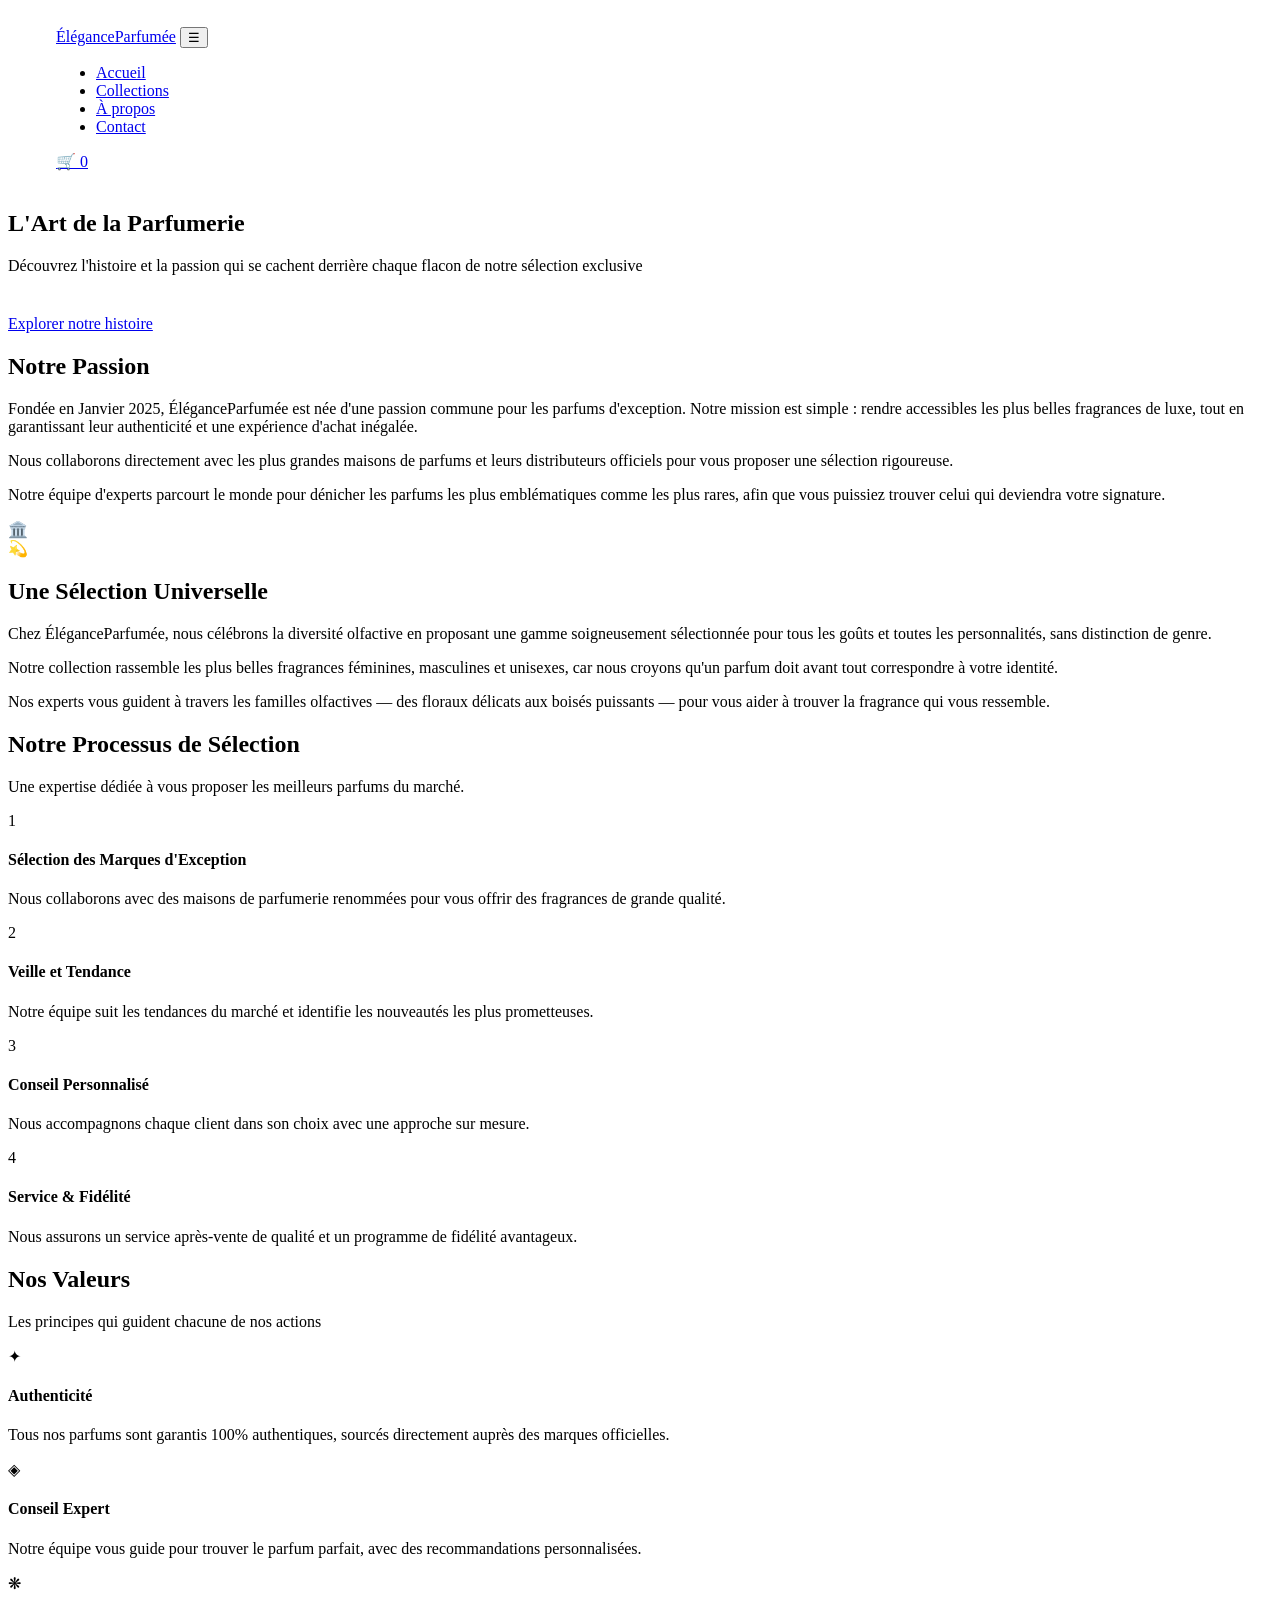
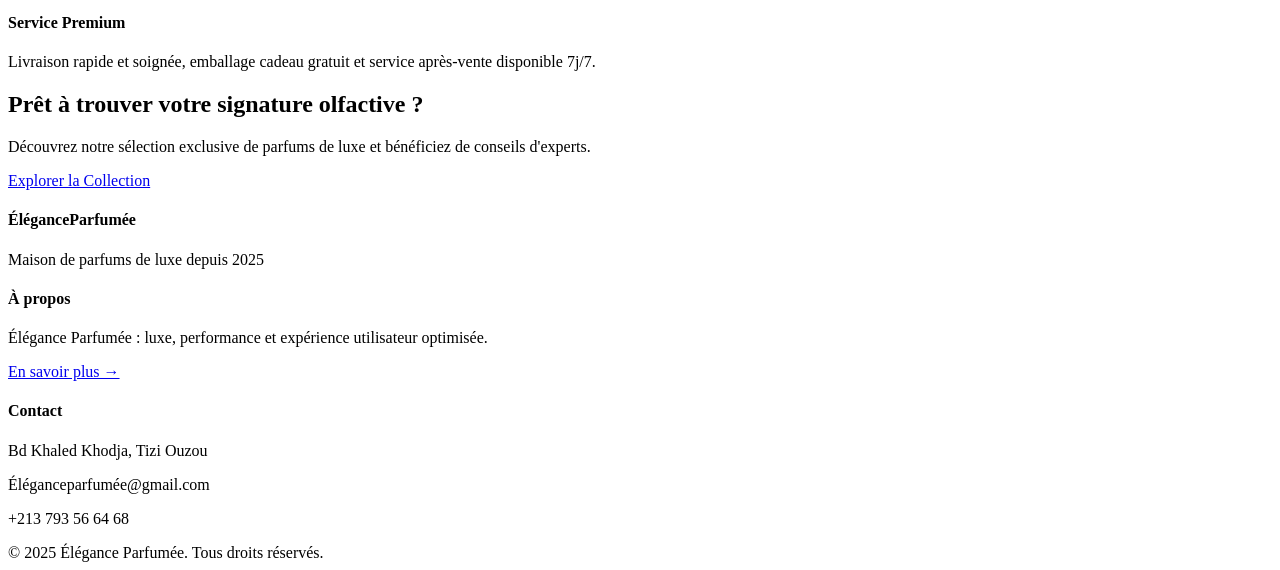
==== apropos.html @ c7476bb5 "Add files via upload" ====
<!DOCTYPE html>
<html lang="fr">
<head>
  <meta charset="UTF-8" />
  <meta name="viewport" content="width=device-width, initial-scale=1.0" />
  <title>À propos - ÉléganceParfumée</title>
  <link rel="preconnect" href="https://fonts.googleapis.com">
  <link href="https://fonts.googleapis.com/css2?family=Cormorant+Garamond:ital,wght@0,300;0,400;0,600;1,300;1,400&family=Jost:wght@300;400;500&display=swap" rel="stylesheet">
  <link rel="stylesheet" href="./projetdev.css">
</head>
<body>

  <nav class="navbar">
    <a href="./projetdev.html" class="logo">ÉléganceParfumée</a>
    <button class="burger" onclick="toggleMenu()">☰</button>
    <ul class="nav-links" id="navLinks">
      <li><a href="./projetdev.html">Accueil</a></li>
      <li><a href="produit.html">Collections</a></li>
      <li><a href="apropos.html" class="active">À propos</a></li>
      <li><a href="contact.html">Contact</a></li>
    </ul>
    <a href="panier.html" class="cart-icon">🛒 <span class="cart-count" id="cartCount">0</span></a>
  </nav>

  <section class="page-hero">
    <h1>L'Art de la Parfumerie</h1>
    <p>Découvrez l'histoire et la passion qui se cachent derrière chaque flacon de notre sélection exclusive</p>
    <a href="#histoire" class="btn-outline" style="margin-top:1.5rem;display:inline-block">Explorer notre histoire</a>
  </section>

  <section class="apropos-passion container" id="histoire">
    <div class="ap-text">
      <h2>Notre Passion</h2>
      <p>Fondée en Janvier 2025, ÉléganceParfumée est née d'une passion commune pour les parfums d'exception. Notre mission est simple : rendre accessibles les plus belles fragrances de luxe, tout en garantissant leur authenticité et une expérience d'achat inégalée.</p>
      <p>Nous collaborons directement avec les plus grandes maisons de parfums et leurs distributeurs officiels pour vous proposer une sélection rigoureuse.</p>
      <p>Notre équipe d'experts parcourt le monde pour dénicher les parfums les plus emblématiques comme les plus rares, afin que vous puissiez trouver celui qui deviendra votre signature.</p>
    </div>
    <div class="ap-img-placeholder">🏛️</div>
  </section>

  <section class="ap-universal">
    <div class="container ap-univ-inner">
      <div class="ap-img2-placeholder">💫</div>
      <div class="ap-univ-text">
        <h2>Une Sélection Universelle</h2>
        <p>Chez ÉléganceParfumée, nous célébrons la diversité olfactive en proposant une gamme soigneusement sélectionnée pour tous les goûts et toutes les personnalités, sans distinction de genre.</p>
        <p>Notre collection rassemble les plus belles fragrances féminines, masculines et unisexes, car nous croyons qu'un parfum doit avant tout correspondre à votre identité.</p>
        <p>Nos experts vous guident à travers les familles olfactives — des floraux délicats aux boisés puissants — pour vous aider à trouver la fragrance qui vous ressemble.</p>
      </div>
    </div>
  </section>

  <section class="ap-process container">
    <h2>Notre Processus de Sélection</h2>
    <p class="section-sub">Une expertise dédiée à vous proposer les meilleurs parfums du marché.</p>
    <div class="process-steps">
      <div class="process-step"><div class="step-num">1</div><div class="step-content"><h4>Sélection des Marques d'Exception</h4><p>Nous collaborons avec des maisons de parfumerie renommées pour vous offrir des fragrances de grande qualité.</p></div></div>
      <div class="process-step"><div class="step-num">2</div><div class="step-content"><h4>Veille et Tendance</h4><p>Notre équipe suit les tendances du marché et identifie les nouveautés les plus prometteuses.</p></div></div>
      <div class="process-step"><div class="step-num">3</div><div class="step-content"><h4>Conseil Personnalisé</h4><p>Nous accompagnons chaque client dans son choix avec une approche sur mesure.</p></div></div>
      <div class="process-step"><div class="step-num">4</div><div class="step-content"><h4>Service & Fidélité</h4><p>Nous assurons un service après-vente de qualité et un programme de fidélité avantageux.</p></div></div>
    </div>
  </section>

  <section class="ap-valeurs">
    <div class="container">
      <h2>Nos Valeurs</h2>
      <p class="section-sub">Les principes qui guident chacune de nos actions</p>
      <div class="valeurs-grid">
        <div class="valeur-card"><div class="v-icon">✦</div><h4>Authenticité</h4><p>Tous nos parfums sont garantis 100% authentiques, sourcés directement auprès des marques officielles.</p></div>
        <div class="valeur-card"><div class="v-icon">◈</div><h4>Conseil Expert</h4><p>Notre équipe vous guide pour trouver le parfum parfait, avec des recommandations personnalisées.</p></div>
        <div class="valeur-card"><div class="v-icon">❋</div><h4>Service Premium</h4><p>Livraison rapide et soignée, emballage cadeau gratuit et service après-vente disponible 7j/7.</p></div>
      </div>
    </div>
  </section>

  <section class="ap-cta">
    <h2>Prêt à trouver votre signature olfactive ?</h2>
    <p>Découvrez notre sélection exclusive de parfums de luxe et bénéficiez de conseils d'experts.</p>
    <a href="produit.html" class="btn-primary">Explorer la Collection</a>
  </section>

  <footer class="footer">
    <div class="footer-inner container">
      <div class="footer-col"><h4>ÉléganceParfumée</h4><p>Maison de parfums de luxe depuis 2025</p></div>
      <div class="footer-col"><h4>À propos</h4><p>Élégance Parfumée : luxe, performance et expérience utilisateur optimisée.</p><a href="apropos.html">En savoir plus →</a></div>
      <div class="footer-col"><h4>Contact</h4><p>Bd Khaled Khodja, Tizi Ouzou</p><p>Éléganceparfumée@gmail.com</p><p>+213 793 56 64 68</p></div>
    </div>
    <div class="footer-bottom">© 2025 Élégance Parfumée. Tous droits réservés.</div>
  </footer>

  <script src="projetdev.js"></script>
</body>
</html>
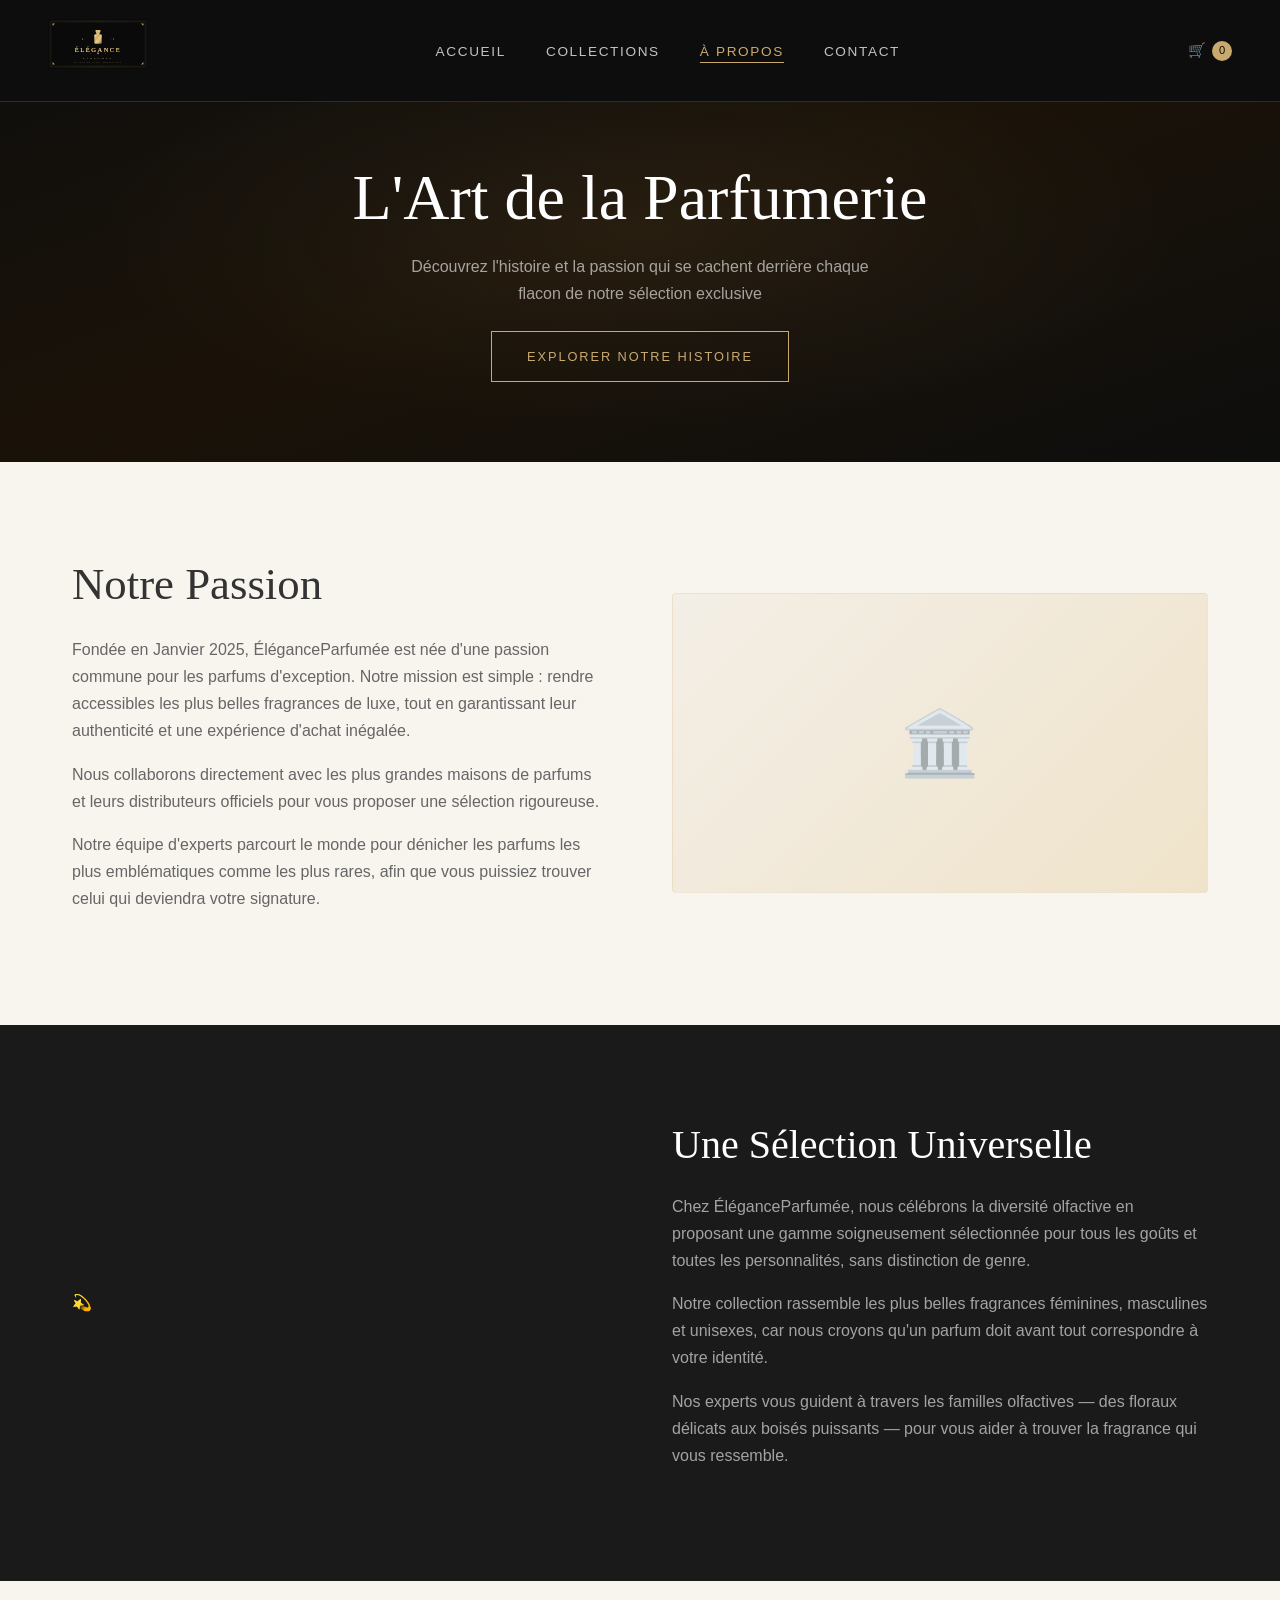
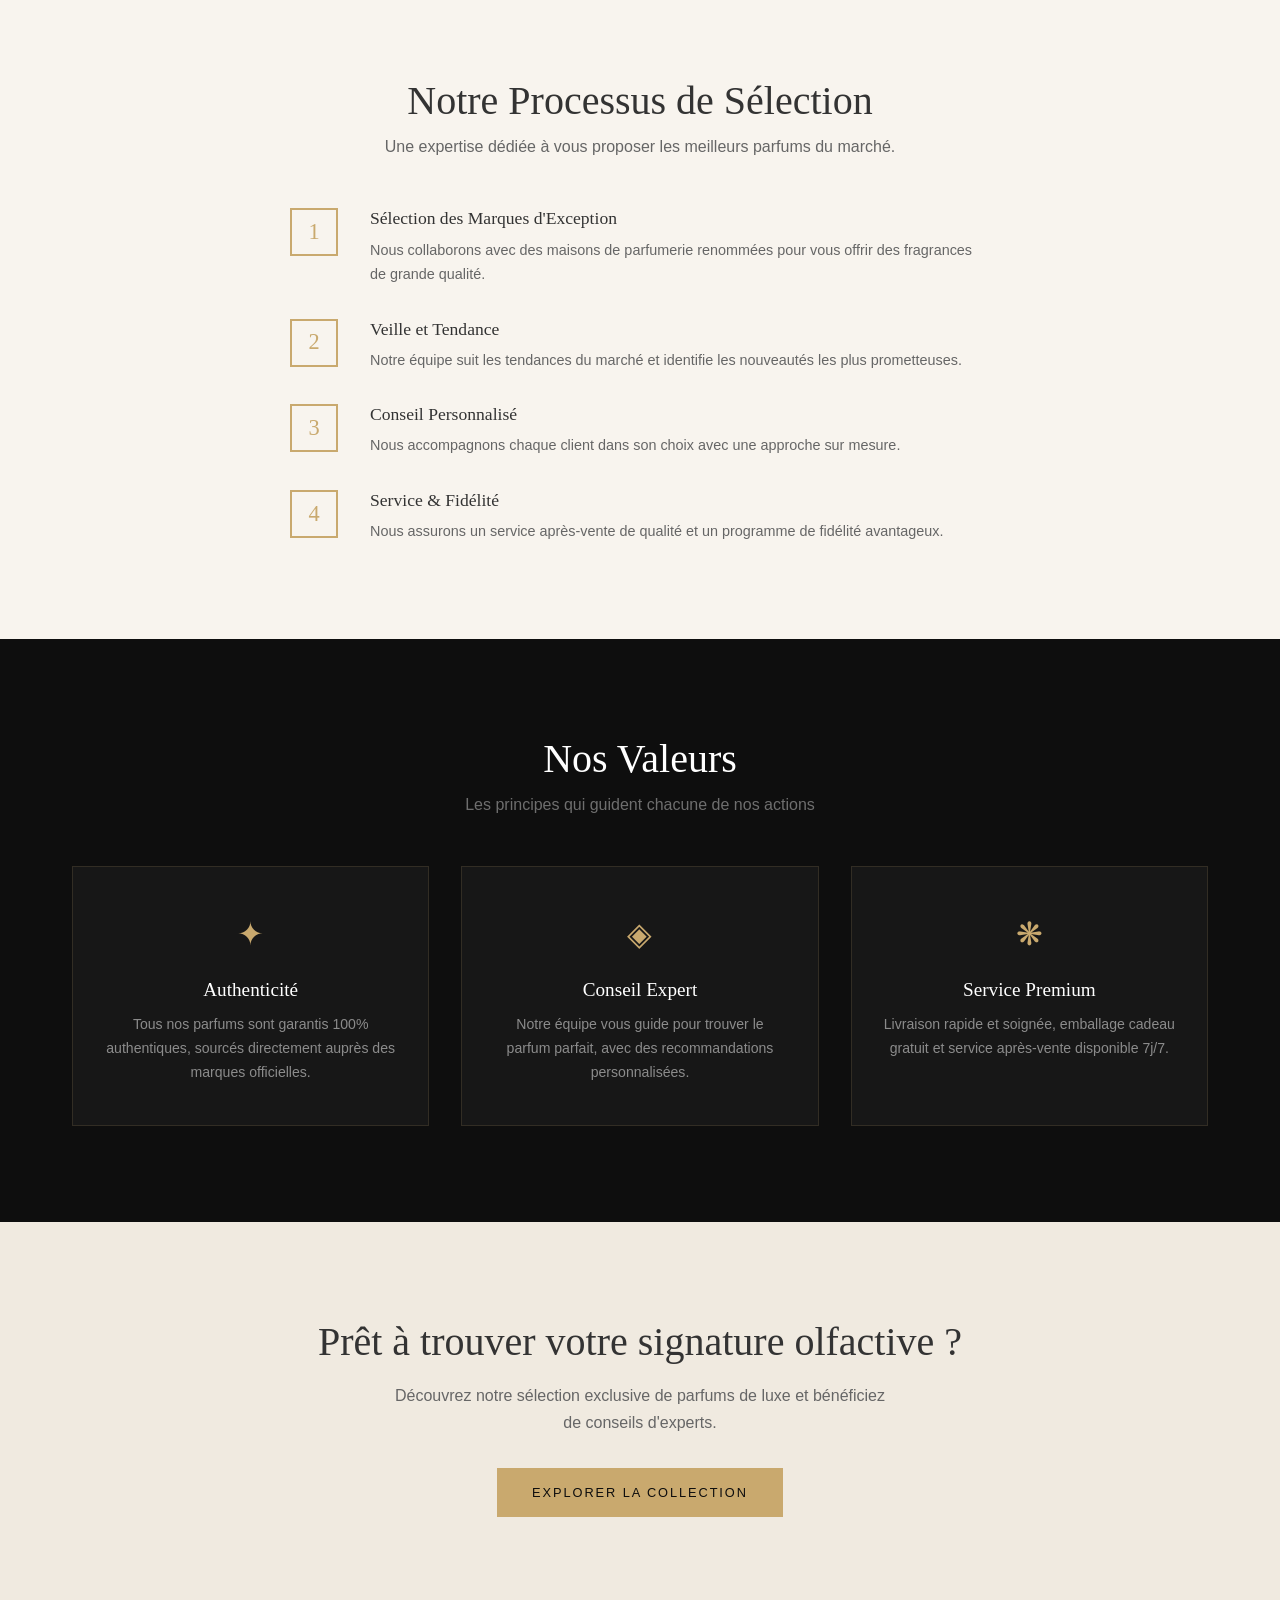
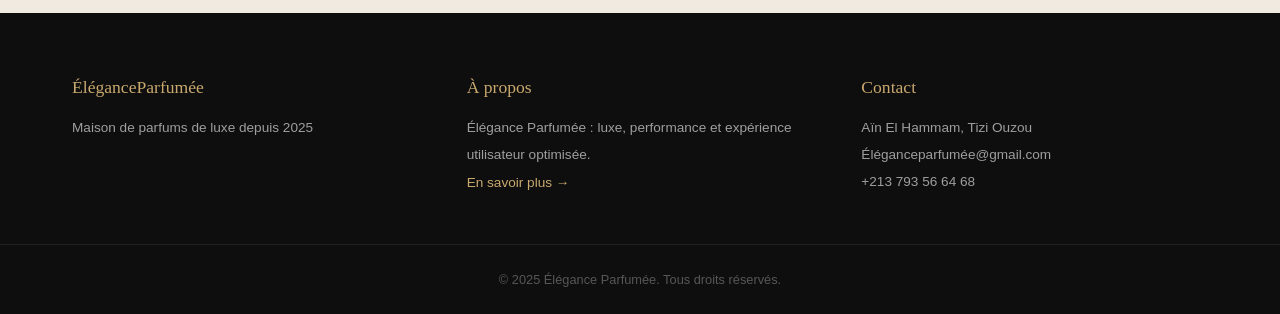
==== commit 1fec5a1b: "Add files via upload" ====
--- a/apropos.html
+++ b/apropos.html
@@ -11,7 +11,7 @@
 <body>
 
   <nav class="navbar">
-    <a href="./projetdev.html" class="logo">ÉléganceParfumée</a>
+    <a href="./projetdev.html" class="logo">  <img src="logo-elegance-parfumee-v1.svg" alt="ÉléganceParfumée" height="50"></a>
     <button class="burger" onclick="toggleMenu()">☰</button>
     <ul class="nav-links" id="navLinks">
       <li><a href="./projetdev.html">Accueil</a></li>
@@ -83,7 +83,7 @@
     <div class="footer-inner container">
       <div class="footer-col"><h4>ÉléganceParfumée</h4><p>Maison de parfums de luxe depuis 2025</p></div>
       <div class="footer-col"><h4>À propos</h4><p>Élégance Parfumée : luxe, performance et expérience utilisateur optimisée.</p><a href="apropos.html">En savoir plus →</a></div>
-      <div class="footer-col"><h4>Contact</h4><p>Bd Khaled Khodja, Tizi Ouzou</p><p>Éléganceparfumée@gmail.com</p><p>+213 793 56 64 68</p></div>
+      <div class="footer-col"><h4>Contact</h4><p>Aïn El Hammam, Tizi Ouzou</p><p>Éléganceparfumée@gmail.com</p><p>+213 793 56 64 68</p></div>
     </div>
     <div class="footer-bottom">© 2025 Élégance Parfumée. Tous droits réservés.</div>
   </footer>
--- a/projetdev.css
+++ b/projetdev.css
@@ -0,0 +1,240 @@
+*, *::before, *::after { box-sizing: border-box; margin: 0; padding: 0; }
+
+:root {
+  --gold: #c9a96e; --gold-light: #e8d4a8; --dark: #0e0e0e; --dark2: #1a1a1a;
+  --cream: #f8f4ee; --cream2: #f0eae0; --text: #333; --text-light: #666;
+  --white: #fff; --radius: 4px; --shadow: 0 4px 24px rgba(0,0,0,0.08);
+}
+
+html { scroll-behavior: smooth; }
+body { font-family: 'Jost', sans-serif; font-weight: 300; color: var(--text); background: var(--cream); line-height: 1.7; }
+h1,h2,h3,h4,h5 { font-family: 'Cormorant Garamond', serif; font-weight: 400; line-height: 1.2; }
+a { text-decoration: none; color: inherit; }
+.container { max-width: 1200px; margin: 0 auto; padding: 0 2rem; }
+
+/* NAVBAR */
+.navbar { position: fixed; top: 0; left: 0; right: 0; z-index: 100; display: flex; align-items: center; justify-content: space-between; padding: 1.2rem 3rem; background: rgba(14,14,14,0.96); backdrop-filter: blur(10px); border-bottom: 1px solid rgba(201,169,110,0.2); transition: padding 0.3s; }
+.logo { font-family: 'Cormorant Garamond', serif; font-size: 1.5rem; font-weight: 600; color: var(--gold); letter-spacing: 0.05em; }
+.nav-links { display: flex; list-style: none; gap: 2.5rem; }
+.nav-links a { color: rgba(255,255,255,0.75); font-size: 0.85rem; letter-spacing: 0.12em; text-transform: uppercase; transition: color 0.25s; position: relative; }
+.nav-links a::after { content: ''; position: absolute; bottom: -4px; left: 0; right: 0; height: 1px; background: var(--gold); transform: scaleX(0); transition: transform 0.25s; }
+.nav-links a:hover, .nav-links a.active { color: var(--gold); }
+.nav-links a:hover::after, .nav-links a.active::after { transform: scaleX(1); }
+.cart-icon { color: rgba(255,255,255,0.75); font-size: 0.9rem; display: flex; align-items: center; gap: 0.4rem; transition: color 0.25s; }
+.cart-icon:hover { color: var(--gold); }
+.cart-count { background: var(--gold); color: var(--dark); border-radius: 50%; width: 20px; height: 20px; font-size: 0.7rem; display: inline-flex; align-items: center; justify-content: center; font-weight: 500; }
+.burger { display: none; background: none; border: none; color: var(--gold); font-size: 1.5rem; cursor: pointer; }
+
+/* BUTTONS */
+.btn-primary { display: inline-block; background: var(--gold); color: var(--dark); padding: 0.85rem 2.2rem; font-family: 'Jost', sans-serif; font-size: 0.8rem; font-weight: 500; letter-spacing: 0.15em; text-transform: uppercase; border: none; cursor: pointer; transition: background 0.25s, transform 0.2s; }
+.btn-primary:hover { background: var(--gold-light); transform: translateY(-1px); }
+.btn-outline { display: inline-block; background: transparent; color: var(--gold); padding: 0.85rem 2.2rem; font-family: 'Jost', sans-serif; font-size: 0.8rem; font-weight: 500; letter-spacing: 0.15em; text-transform: uppercase; border: 1px solid var(--gold); cursor: pointer; transition: background 0.25s, color 0.25s; }
+.btn-outline:hover { background: var(--gold); color: var(--dark); }
+.btn-add { width: 100%; background: var(--dark); color: var(--gold); border: 1px solid var(--dark); padding: 0.75rem; font-family: 'Jost', sans-serif; font-size: 0.75rem; font-weight: 500; letter-spacing: 0.12em; text-transform: uppercase; cursor: pointer; transition: all 0.25s; }
+.btn-add:hover { background: var(--gold); color: var(--dark); border-color: var(--gold); }
+
+/* HERO */
+.hero { min-height: 100vh; display: flex; flex-direction: column; align-items: center; justify-content: center; text-align: center; position: relative; overflow: hidden;
+  background: radial-gradient(ellipse at 30% 50%, rgba(201,169,110,0.08) 0%, transparent 60%), linear-gradient(160deg, #0e0e0e 0%, #1a1208 50%, #0e0e0e 100%); }
+.hero::before { content: ''; position: absolute; inset: 0; background-image: url("data:image/svg+xml,%3Csvg xmlns='http://www.w3.org/2000/svg' width='60' height='60'%3E%3Cpath d='M30 0 L60 30 L30 60 L0 30Z' fill='none' stroke='rgba(201,169,110,0.03)' stroke-width='0.5'/%3E%3C/svg%3E"); background-size: 60px 60px; }
+.hero-overlay { position: absolute; inset: 0; }
+.hero-content { position: relative; z-index: 1; max-width: 750px; padding: 2rem; animation: fadeInUp 1s ease-out; }
+.hero-sub { color: var(--gold); font-size: 0.75rem; letter-spacing: 0.3em; text-transform: uppercase; margin-bottom: 1.5rem; }
+.hero h1 { font-size: clamp(3rem, 7vw, 6rem); color: var(--white); margin-bottom: 1.5rem; line-height: 1.05; }
+.hero h1 em { color: var(--gold); font-style: italic; }
+.hero-desc { color: rgba(255,255,255,0.6); font-size: 1.05rem; margin-bottom: 2.5rem; }
+.hero-scroll { position: absolute; bottom: 2rem; color: var(--gold); font-size: 1.5rem; animation: bounce 2s infinite; }
+@keyframes bounce { 0%,100%{transform:translateY(0)} 50%{transform:translateY(8px)} }
+@keyframes fadeInUp { from{opacity:0;transform:translateY(40px)} to{opacity:1;transform:translateY(0)} }
+
+/* PAGE HERO */
+.page-hero { padding: 10rem 2rem 5rem; text-align: center; background: radial-gradient(ellipse at center, rgba(201,169,110,0.08) 0%, transparent 60%), linear-gradient(160deg, #0e0e0e 0%, #1a1208 50%, #0e0e0e 100%); color: var(--white); }
+.page-hero h1 { font-size: clamp(2.5rem, 5vw, 4.5rem); margin-bottom: 1rem; }
+.page-hero p { color: rgba(255,255,255,0.6); max-width: 500px; margin: 0 auto; }
+
+/* SECTION INTRO */
+.section-intro { background: var(--dark); color: var(--white); text-align: center; padding: 4rem 2rem; }
+.intro-label { color: var(--gold); font-size: 0.75rem; letter-spacing: 0.3em; text-transform: uppercase; margin-bottom: 1rem; }
+.section-intro h2 { font-size: 2.5rem; }
+.year-badge { display: inline-block; border: 1px solid rgba(201,169,110,0.4); color: var(--gold); padding: 0.2rem 1rem; font-size: 0.75rem; letter-spacing: 0.2em; margin-top: 1.2rem; }
+
+/* EXPERTISE */
+.expertise { padding: 6rem 2rem; }
+.expertise h2 { font-size: 2.8rem; margin-bottom: 1.5rem; }
+.expertise-text > p { color: var(--text-light); max-width: 600px; margin-bottom: 3rem; }
+.expertise-cards { display: grid; grid-template-columns: repeat(auto-fit, minmax(220px, 1fr)); gap: 2rem; margin-top: 2rem; }
+.exp-card { border-left: 2px solid var(--gold); padding: 1.5rem 1.5rem 1.5rem 2rem; background: var(--white); box-shadow: var(--shadow); }
+.exp-icon { color: var(--gold); font-size: 1.5rem; margin-bottom: 1rem; }
+.exp-card h4 { font-size: 1.1rem; margin-bottom: 0.5rem; }
+.exp-card p { color: var(--text-light); font-size: 0.9rem; }
+
+/* ENGAGEMENT */
+.engagement { background: var(--dark2); padding: 6rem 2rem; }
+.engagement-inner { display: grid; grid-template-columns: 1fr 1fr; gap: 4rem; align-items: center; }
+.engagement-quote blockquote { font-family: 'Cormorant Garamond', serif; font-size: 1.6rem; font-style: italic; color: var(--gold-light); line-height: 1.5; margin-bottom: 1.5rem; }
+.engagement-quote cite { color: rgba(255,255,255,0.4); font-size: 0.85rem; letter-spacing: 0.1em; }
+.img-placeholder { background: linear-gradient(135deg, #1a1510, #2a2010); border: 1px solid rgba(201,169,110,0.2); border-radius: var(--radius); padding: 3rem; text-align: center; min-height: 250px; display: flex; flex-direction: column; align-items: center; justify-content: center; gap: 1rem; }
+.img-icon { font-size: 3rem; }
+.img-placeholder p { color: var(--gold); font-family: 'Cormorant Garamond', serif; font-size: 1.2rem; }
+.img-placeholder small { color: rgba(255,255,255,0.4); font-size: 0.75rem; }
+
+/* STATS */
+.stats { display: flex; align-items: center; justify-content: center; padding: 4rem 2rem; background: var(--cream2); }
+.stat { flex: 1; text-align: center; padding: 1rem 2rem; }
+.stat-num { display: block; font-family: 'Cormorant Garamond', serif; font-size: 3.5rem; color: var(--gold); line-height: 1; margin-bottom: 0.5rem; }
+.stat-label { font-size: 0.8rem; color: var(--text-light); letter-spacing: 0.08em; text-transform: uppercase; }
+.stat-divider { width: 1px; height: 60px; background: rgba(201,169,110,0.3); }
+
+/* GARANTIES */
+.garanties { padding: 5rem 2rem; }
+.garanties h3 { text-align: center; font-size: 2rem; margin-bottom: 3rem; }
+.garanties-grid { display: grid; grid-template-columns: repeat(auto-fit, minmax(200px, 1fr)); gap: 2rem; }
+.garantie-item { text-align: center; padding: 2rem 1.5rem; background: var(--white); border-top: 2px solid var(--gold); box-shadow: var(--shadow); transition: transform 0.25s; }
+.garantie-item:hover { transform: translateY(-4px); }
+.g-icon { font-size: 2rem; margin-bottom: 1rem; }
+.garantie-item h5 { font-size: 1rem; margin-bottom: 0.75rem; }
+.garantie-item p { font-size: 0.85rem; color: var(--text-light); }
+
+/* PRODUCTS */
+.section-sub { text-align: center; color: var(--text-light); margin-bottom: 3rem; }
+.bestsellers { padding: 6rem 0; background: var(--dark); }
+.bestsellers h2 { text-align: center; font-size: 2.8rem; color: var(--white); margin-bottom: 0.5rem; }
+.bestsellers .section-sub { color: rgba(255,255,255,0.4); }
+.collection { padding: 4rem 2rem; }
+.products-grid { display: grid; grid-template-columns: repeat(auto-fill, minmax(300px, 1fr)); gap: 1.5rem; }
+.product-card { background: var(--white); box-shadow: var(--shadow); border-radius: var(--radius); overflow: hidden; transition: transform 0.3s, box-shadow 0.3s; position: relative; display: flex; flex-direction: column; }
+.product-card:hover { transform: translateY(-6px); box-shadow: 0 12px 40px rgba(0,0,0,0.12); }
+.product-badge { position: absolute; top: 1rem; left: 1rem; background: var(--gold); color: var(--dark); font-size: 0.65rem; font-weight: 500; letter-spacing: 0.1em; text-transform: uppercase; padding: 0.25rem 0.6rem; z-index: 1; }
+.product-badge.nouveau { background: var(--dark); color: var(--gold); border: 1px solid var(--gold); }
+.product-img-wrap { height: 200px; overflow: hidden; }
+.product-img-placeholder { width: 100%; height: 100%; background: linear-gradient(135deg, #d0e8f8, #5090b0); display: flex; align-items: center; justify-content: center; transition: transform 0.4s; }
+.product-card:hover .product-img-placeholder { transform: scale(1.03); }
+.perfume-emoji { font-size: 3.5rem; }
+.product-info { padding: 1.5rem; display: flex; flex-direction: column; gap: 0.5rem; flex: 1; }
+.brand { font-size: 0.7rem; letter-spacing: 0.2em; text-transform: uppercase; color: var(--gold); }
+.product-info h3 { font-size: 1.2rem; color: var(--dark); }
+.stars { color: var(--gold); font-size: 0.85rem; }
+.stars span { color: var(--text-light); font-size: 0.8rem; }
+.product-info > p { font-size: 0.85rem; color: var(--text-light); line-height: 1.6; }
+.tags { display: flex; flex-wrap: wrap; gap: 0.4rem; }
+.tags span { background: var(--cream2); color: var(--text-light); font-size: 0.7rem; letter-spacing: 0.08em; padding: 0.2rem 0.6rem; border-radius: 2px; }
+.price-row { display: flex; align-items: baseline; gap: 0.75rem; margin-top: auto; }
+.price { font-family: 'Cormorant Garamond', serif; font-size: 1.4rem; color: var(--dark); }
+.price-old { font-size: 0.9rem; color: var(--text-light); text-decoration: line-through; }
+.qty-row { display: flex; align-items: center; gap: 0.75rem; margin: 0.5rem 0; }
+.qty-btn { width: 28px; height: 28px; border: 1px solid var(--gold); background: none; color: var(--gold); font-size: 1rem; cursor: pointer; display: flex; align-items: center; justify-content: center; transition: all 0.2s; border-radius: 2px; }
+.qty-btn:hover { background: var(--gold); color: var(--dark); }
+.qty { font-size: 0.9rem; min-width: 20px; text-align: center; }
+.center-btn { text-align: center; margin-top: 3rem; }
+
+/* FILTERS */
+.filters { display: flex; flex-wrap: wrap; gap: 0.75rem; padding: 2.5rem 2rem; justify-content: center; }
+.filter-btn { background: none; border: 1px solid rgba(201,169,110,0.3); color: var(--text-light); padding: 0.5rem 1.4rem; font-family: 'Jost', sans-serif; font-size: 0.8rem; letter-spacing: 0.1em; text-transform: uppercase; cursor: pointer; transition: all 0.25s; border-radius: 2px; }
+.filter-btn:hover, .filter-btn.active { background: var(--gold); border-color: var(--gold); color: var(--dark); }
+
+/* SERVICES */
+.services { padding: 6rem 2rem; }
+.services h2 { text-align: center; font-size: 2.5rem; margin-bottom: 0.5rem; }
+.services-grid { display: grid; grid-template-columns: repeat(auto-fit, minmax(220px, 1fr)); gap: 2rem; margin-top: 3rem; }
+.service-item { text-align: center; padding: 2rem 1rem; }
+.s-icon { font-size: 2.5rem; margin-bottom: 1rem; }
+.service-item h4 { font-size: 1.1rem; margin-bottom: 0.5rem; }
+.service-item p { font-size: 0.85rem; color: var(--text-light); }
+
+/* ABOUT */
+.apropos-passion { padding: 6rem 2rem; display: grid; grid-template-columns: 1fr 1fr; gap: 4rem; align-items: center; }
+.ap-text h2 { font-size: 2.8rem; margin-bottom: 1.5rem; }
+.ap-text p { color: var(--text-light); margin-bottom: 1rem; }
+.ap-img-placeholder { background: linear-gradient(135deg, var(--cream2), var(--gold-light)); border: 1px solid rgba(201,169,110,0.3); border-radius: var(--radius); min-height: 300px; display: flex; align-items: center; justify-content: center; font-size: 4rem; opacity: 0.5; }
+.ap-universal { background: var(--dark2); padding: 6rem 2rem; }
+.ap-univ-inner { display: grid; grid-template-columns: 1fr 1fr; gap: 4rem; align-items: center; max-width: 1200px; margin: 0 auto; }
+.ap-univ-text h2 { font-size: 2.5rem; color: var(--white); margin-bottom: 1.5rem; }
+.ap-univ-text p { color: rgba(255,255,255,0.6); margin-bottom: 1rem; }
+.ap-process { padding: 6rem 2rem; }
+.ap-process h2 { text-align: center; font-size: 2.5rem; margin-bottom: 0.5rem; }
+.process-steps { display: flex; flex-direction: column; gap: 2rem; margin-top: 3rem; max-width: 700px; margin-left: auto; margin-right: auto; }
+.process-step { display: flex; gap: 2rem; align-items: flex-start; }
+.step-num { width: 48px; height: 48px; border: 2px solid var(--gold); color: var(--gold); font-family: 'Cormorant Garamond', serif; font-size: 1.4rem; display: flex; align-items: center; justify-content: center; flex-shrink: 0; }
+.step-content h4 { font-size: 1.1rem; margin-bottom: 0.5rem; }
+.step-content p { color: var(--text-light); font-size: 0.9rem; }
+.ap-valeurs { background: var(--dark); padding: 6rem 2rem; }
+.ap-valeurs h2 { text-align: center; font-size: 2.5rem; color: var(--white); margin-bottom: 0.5rem; }
+.ap-valeurs .section-sub { color: rgba(255,255,255,0.4); }
+.valeurs-grid { display: grid; grid-template-columns: repeat(auto-fit, minmax(250px, 1fr)); gap: 2rem; margin-top: 3rem; max-width: 1200px; margin-left: auto; margin-right: auto; }
+.valeur-card { background: rgba(255,255,255,0.04); border: 1px solid rgba(201,169,110,0.15); padding: 2.5rem 2rem; text-align: center; transition: border-color 0.25s; }
+.valeur-card:hover { border-color: var(--gold); }
+.v-icon { color: var(--gold); font-size: 2rem; margin-bottom: 1rem; }
+.valeur-card h4 { font-size: 1.2rem; color: var(--white); margin-bottom: 0.75rem; }
+.valeur-card p { color: rgba(255,255,255,0.5); font-size: 0.88rem; }
+.ap-cta { text-align: center; padding: 6rem 2rem; background: var(--cream2); }
+.ap-cta h2 { font-size: 2.5rem; margin-bottom: 1rem; }
+.ap-cta p { color: var(--text-light); margin-bottom: 2rem; max-width: 500px; margin-left: auto; margin-right: auto; }
+
+/* CONTACT */
+.contact-section { padding: 5rem 2rem; display: grid; grid-template-columns: 1fr 1.2fr; gap: 4rem; align-items: start; max-width: 1200px; margin: 0 auto; }
+.contact-info h2 { font-size: 2.2rem; margin-bottom: 2.5rem; }
+.contact-block { display: flex; gap: 1.2rem; margin-bottom: 2rem; padding-bottom: 2rem; border-bottom: 1px solid rgba(201,169,110,0.2); }
+.contact-block:last-child { border-bottom: none; }
+.c-icon { font-size: 1.5rem; flex-shrink: 0; }
+.contact-block h4 { font-size: 1rem; margin-bottom: 0.4rem; color: var(--gold); }
+.contact-block p { color: var(--text-light); font-size: 0.9rem; }
+.contact-form-wrap h2 { font-size: 2rem; margin-bottom: 2rem; }
+.form-group { margin-bottom: 1.5rem; }
+.form-group label { display: block; font-size: 0.78rem; letter-spacing: 0.12em; text-transform: uppercase; color: var(--text-light); margin-bottom: 0.5rem; }
+.form-group input, .form-group select, .form-group textarea { width: 100%; border: 1px solid rgba(201,169,110,0.3); background: var(--white); padding: 0.85rem 1rem; font-family: 'Jost', sans-serif; font-size: 0.9rem; color: var(--text); outline: none; transition: border-color 0.25s; border-radius: var(--radius); }
+.form-group input:focus, .form-group select:focus, .form-group textarea:focus { border-color: var(--gold); }
+.form-group textarea { resize: vertical; }
+
+/* FAQ */
+.faq { padding: 5rem 2rem; max-width: 1200px; margin: 0 auto; }
+.faq h2 { font-size: 2.2rem; margin-bottom: 2.5rem; }
+.faq-item { border-bottom: 1px solid rgba(201,169,110,0.2); }
+.faq-q { width: 100%; background: none; border: none; padding: 1.25rem 0; display: flex; justify-content: space-between; align-items: center; cursor: pointer; font-family: 'Cormorant Garamond', serif; font-size: 1.1rem; color: var(--dark); text-align: left; transition: color 0.25s; }
+.faq-q:hover { color: var(--gold); }
+.faq-arrow { transition: transform 0.3s; color: var(--gold); }
+.faq-a { max-height: 0; overflow: hidden; transition: max-height 0.4s ease, padding 0.3s; }
+.faq-a.open { max-height: 300px; padding-bottom: 1.25rem; }
+.faq-a p { color: var(--text-light); font-size: 0.9rem; line-height: 1.7; }
+.faq-q.open .faq-arrow { transform: rotate(180deg); }
+
+/* PANIER */
+.panier-section { padding: 4rem 2rem; min-height: 60vh; max-width: 1200px; margin: 0 auto; }
+#cartContent { display: flex; gap: 3rem; align-items: flex-start; }
+.cart-items { flex: 1; display: flex; flex-direction: column; gap: 1rem; }
+.cart-item { background: var(--white); box-shadow: var(--shadow); padding: 1.5rem; display: flex; align-items: center; gap: 1.5rem; border-radius: var(--radius); }
+.ci-emoji { font-size: 2.5rem; }
+.ci-info { flex: 1; }
+.ci-info h4 { font-size: 1rem; margin-bottom: 0.25rem; }
+.ci-info p { color: var(--text-light); font-size: 0.85rem; }
+.ci-actions { display: flex; align-items: center; gap: 0.5rem; }
+.remove-btn { background: none; border: 1px solid rgba(220,80,80,0.3); color: rgba(220,80,80,0.7); width: 28px; height: 28px; cursor: pointer; border-radius: 2px; transition: all 0.2s; font-size: 0.8rem; display: flex; align-items: center; justify-content: center; margin-left: 0.5rem; }
+.remove-btn:hover { background: rgba(220,80,80,0.1); color: red; }
+.ci-price { font-family: 'Cormorant Garamond', serif; font-size: 1.3rem; color: var(--dark); min-width: 100px; text-align: right; }
+.cart-summary { width: 320px; flex-shrink: 0; background: var(--white); padding: 2rem; box-shadow: var(--shadow); border-radius: var(--radius); position: sticky; top: 90px; }
+.cart-summary h3 { font-size: 1.4rem; margin-bottom: 1.5rem; padding-bottom: 1rem; border-bottom: 1px solid var(--cream2); }
+.summary-row { display: flex; justify-content: space-between; padding: 0.6rem 0; font-size: 0.9rem; color: var(--text-light); }
+.total-row { border-top: 2px solid var(--gold); margin-top: 0.5rem; padding-top: 1rem; font-family: 'Cormorant Garamond', serif; font-size: 1.3rem; color: var(--dark); }
+
+/* FOOTER */
+.footer { background: var(--dark); color: rgba(255,255,255,0.6); padding: 4rem 0 0; }
+.footer-inner { display: grid; grid-template-columns: repeat(auto-fit, minmax(200px, 1fr)); gap: 3rem; padding-bottom: 3rem; }
+.footer-col h4 { font-family: 'Cormorant Garamond', serif; color: var(--gold); font-size: 1.1rem; margin-bottom: 1rem; }
+.footer-col p { font-size: 0.85rem; line-height: 2; }
+.footer-col a { color: var(--gold); font-size: 0.85rem; }
+.footer-col a:hover { opacity: 0.7; }
+.footer-bottom { border-top: 1px solid rgba(255,255,255,0.08); text-align: center; padding: 1.5rem; font-size: 0.8rem; color: rgba(255,255,255,0.3); }
+
+/* RESPONSIVE */
+@media (max-width: 768px) {
+  .navbar { padding: 1rem 1.5rem; }
+  .burger { display: block; }
+  .nav-links { display: none; position: absolute; top: 100%; left: 0; right: 0; background: var(--dark); flex-direction: column; padding: 2rem; gap: 1.5rem; }
+  .nav-links.open { display: flex; }
+  .hero h1 { font-size: 3rem; }
+  .engagement-inner, .apropos-passion, .ap-univ-inner { grid-template-columns: 1fr; }
+  .stats { flex-direction: column; }
+  .stat-divider { width: 60px; height: 1px; }
+  .contact-section { grid-template-columns: 1fr; }
+  #cartContent { flex-direction: column; }
+  .cart-summary { width: 100%; position: static; }
+}
